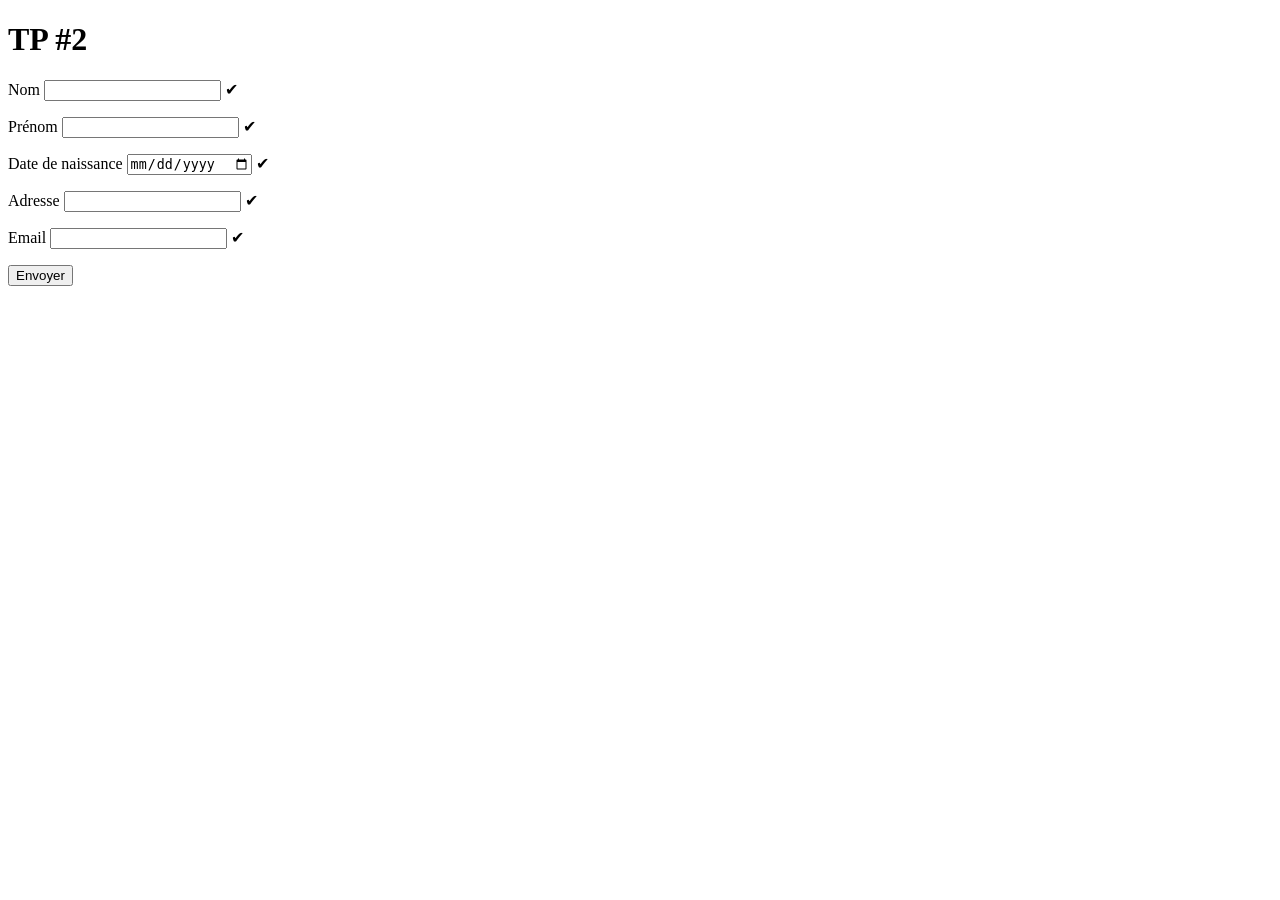
==== tp2/index.html @ 4d6531b9 "Update index.html" ====
<!DOCTYPE html>
<html lang="fr">
<head>
    <meta charset="UTF-8">
    <meta name="viewport" content="width=device-width, initial-scale=1.0">
    <title>TP2 - Formulaire de saisie</title>
    <!-- Lien vers votre fichier CSS -->
    <link rel="stylesheet" href="style.css" />
</head>
<body>
    <h1>TP #2</h1>

    <form action="action.html" method="get">
        <p>
            <label for="name">Nom</label>
            <input type="text" id="name" name="name" minlength="2" maxlength="20" required />
            <span class="icon-ok">✔</span>
        </p>

        <p>
            <label for="firstname">Prénom</label>
            <input type="text" id="firstname" name="firstname" minlength="2" maxlength="20" required />
            <span class="icon-ok">✔</span>
        </p>

        <p>
            <label for="birthday">Date de naissance</label>
            <input type="date" id="birthday" name="birthday" required />
            <span class="icon-ok">✔</span>
        </p>

        <p>
            <label for="address">Adresse</label>
            <input type="text" id="address" name="address" minlength="5" maxlength="50" required />
            <span class="icon-ok">✔</span>
        </p>

        <p>
            <label for="email">Email</label>
            <input type="email" id="email" name="email" minlength="5" maxlength="30" required />
            <span class="icon-ok">✔</span>
        </p>

        <p>
            <input type="submit" value="Envoyer" class="btn-primary" />
        </p>
    </form>
</body>
</html>
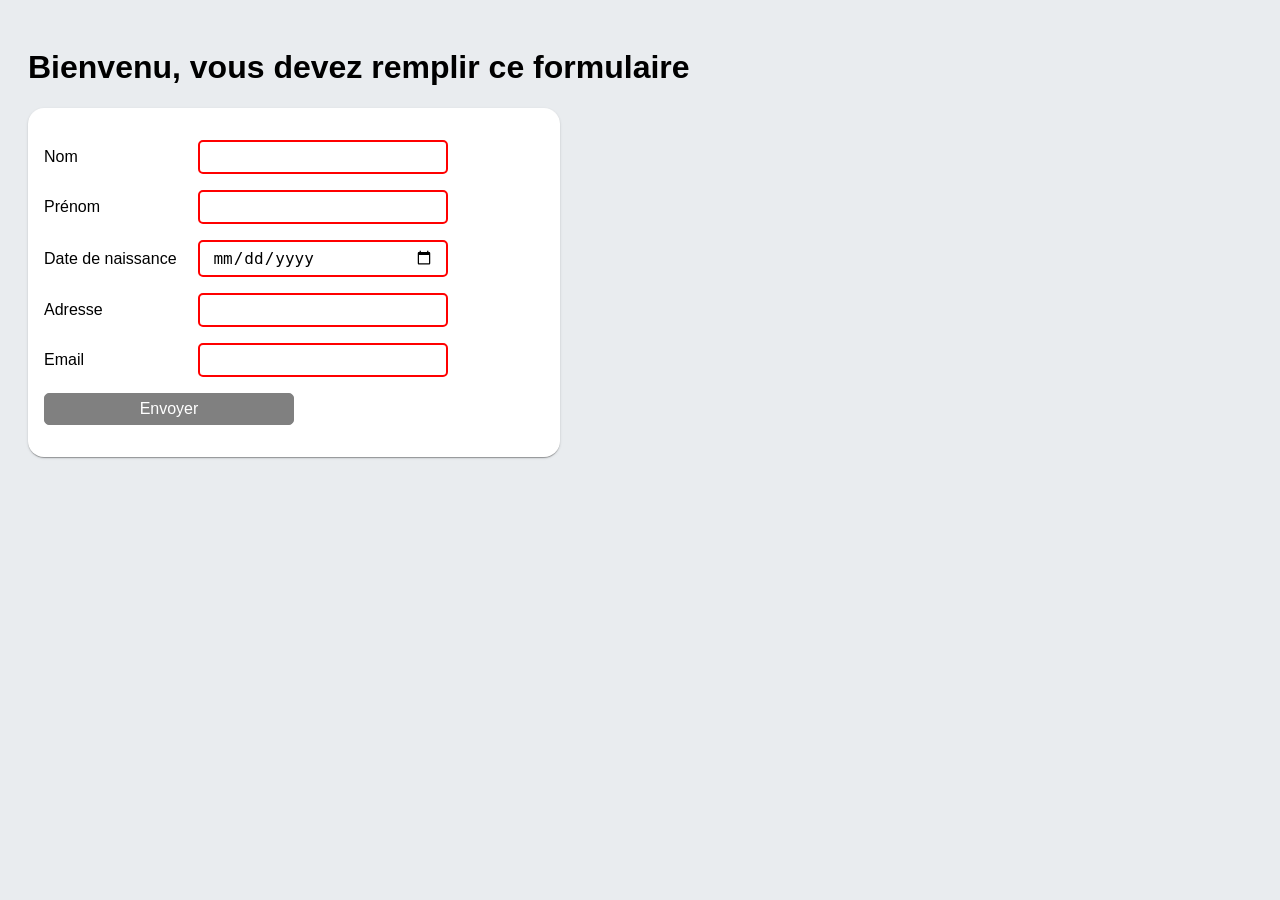
==== commit af56d0fc: "Update index.html" ====
--- a/tp2/index.html
+++ b/tp2/index.html
@@ -8,7 +8,7 @@
     <link rel="stylesheet" href="style.css" />
 </head>
 <body>
-    <h1>TP #2</h1>
+    <h1>Bienvenu, vous devez remplir ce formulaire</h1>
 
     <form action="action.html" method="get">
         <p>
--- a/tp2/style.css
+++ b/tp2/style.css
@@ -0,0 +1,65 @@
+/* Style de fond pour bien voir la bordure blanche du formulaire */
+body {
+    background-color: #e9ecef;
+    font-family: Arial, sans-serif;
+    padding: 20px;
+}
+
+/* Alignement des labels et input */
+label {
+    width: 150px;
+    display: inline-block;
+}
+
+input {
+    width: 250px;
+    padding: 6px 12px;
+    border-radius: 5px;
+    border: 1px solid gray;
+    font-size: 1rem;
+    box-sizing: border-box; /* pour s'assurer que les margin/padding n'impactent pas la largeur width */
+}
+
+/* Le formulaire */
+form {
+    background-color: white;
+    border-radius: 16px;
+    padding: 16px;
+    box-shadow: 0 2px 1px -1px #0003, 0 1px 1px #00000024, 0 1px 3px #0000001f;
+    max-width: 500px;
+}
+
+/* Le bouton de soumission (et bouton retour) */
+.btn-primary {
+    border-radius: 5px;
+    padding: 6px 12px;
+    background-color: #0d6efd;
+    border-color: #0d6efd;
+    color: #fff;
+    cursor: pointer;
+    text-decoration: none;
+    display: inline-block;
+}
+
+/* Cas du formulaire non valide : griser le bouton submit */
+form:invalid input[type="submit"] {
+    background-color: gray;
+    border-color: gray;
+    cursor: not-allowed;
+}
+
+/* Cas d'un champ non valide : bordure rouge */
+input:invalid {
+    border: 2px solid red;
+}
+
+/* Cacher l'émoji qui se trouve juste après un champ invalide */
+input:invalid + .icon-ok {
+    display: none;
+}
+
+/* Cas d'un champ valide : afficher l'émoji */
+input:valid + .icon-ok {
+    display: inline-block;
+    color: green;
+}
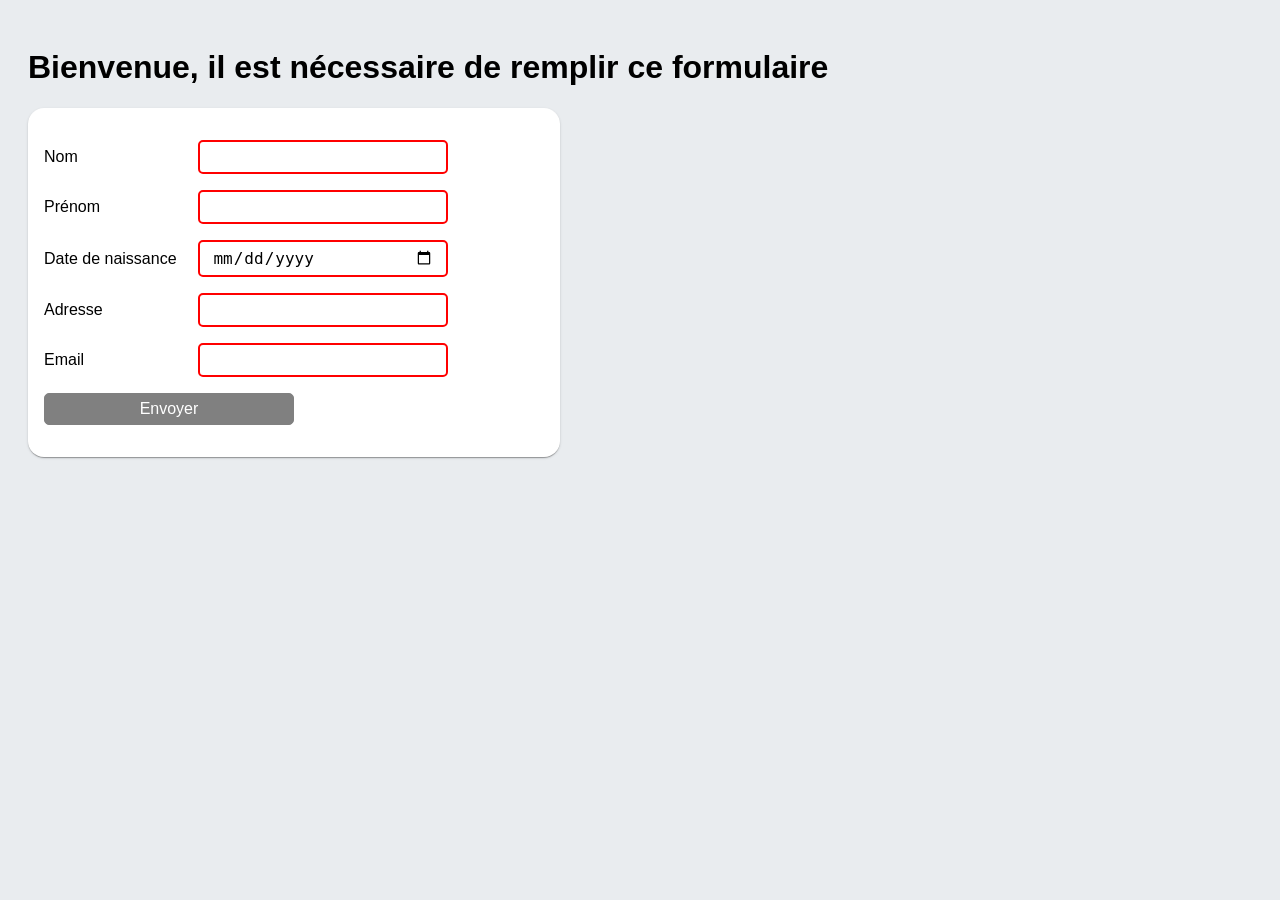
==== commit b48a9503: "Update index.html" ====
--- a/tp2/index.html
+++ b/tp2/index.html
@@ -8,8 +8,7 @@
     <link rel="stylesheet" href="style.css" />
 </head>
 <body>
-    <h1>Bienvenu, vous devez remplir ce formulaire</h1>
-
+    <h1>Bienvenue, il est nécessaire de remplir ce formulaire</h1> 
     <form action="action.html" method="get">
         <p>
             <label for="name">Nom</label>
